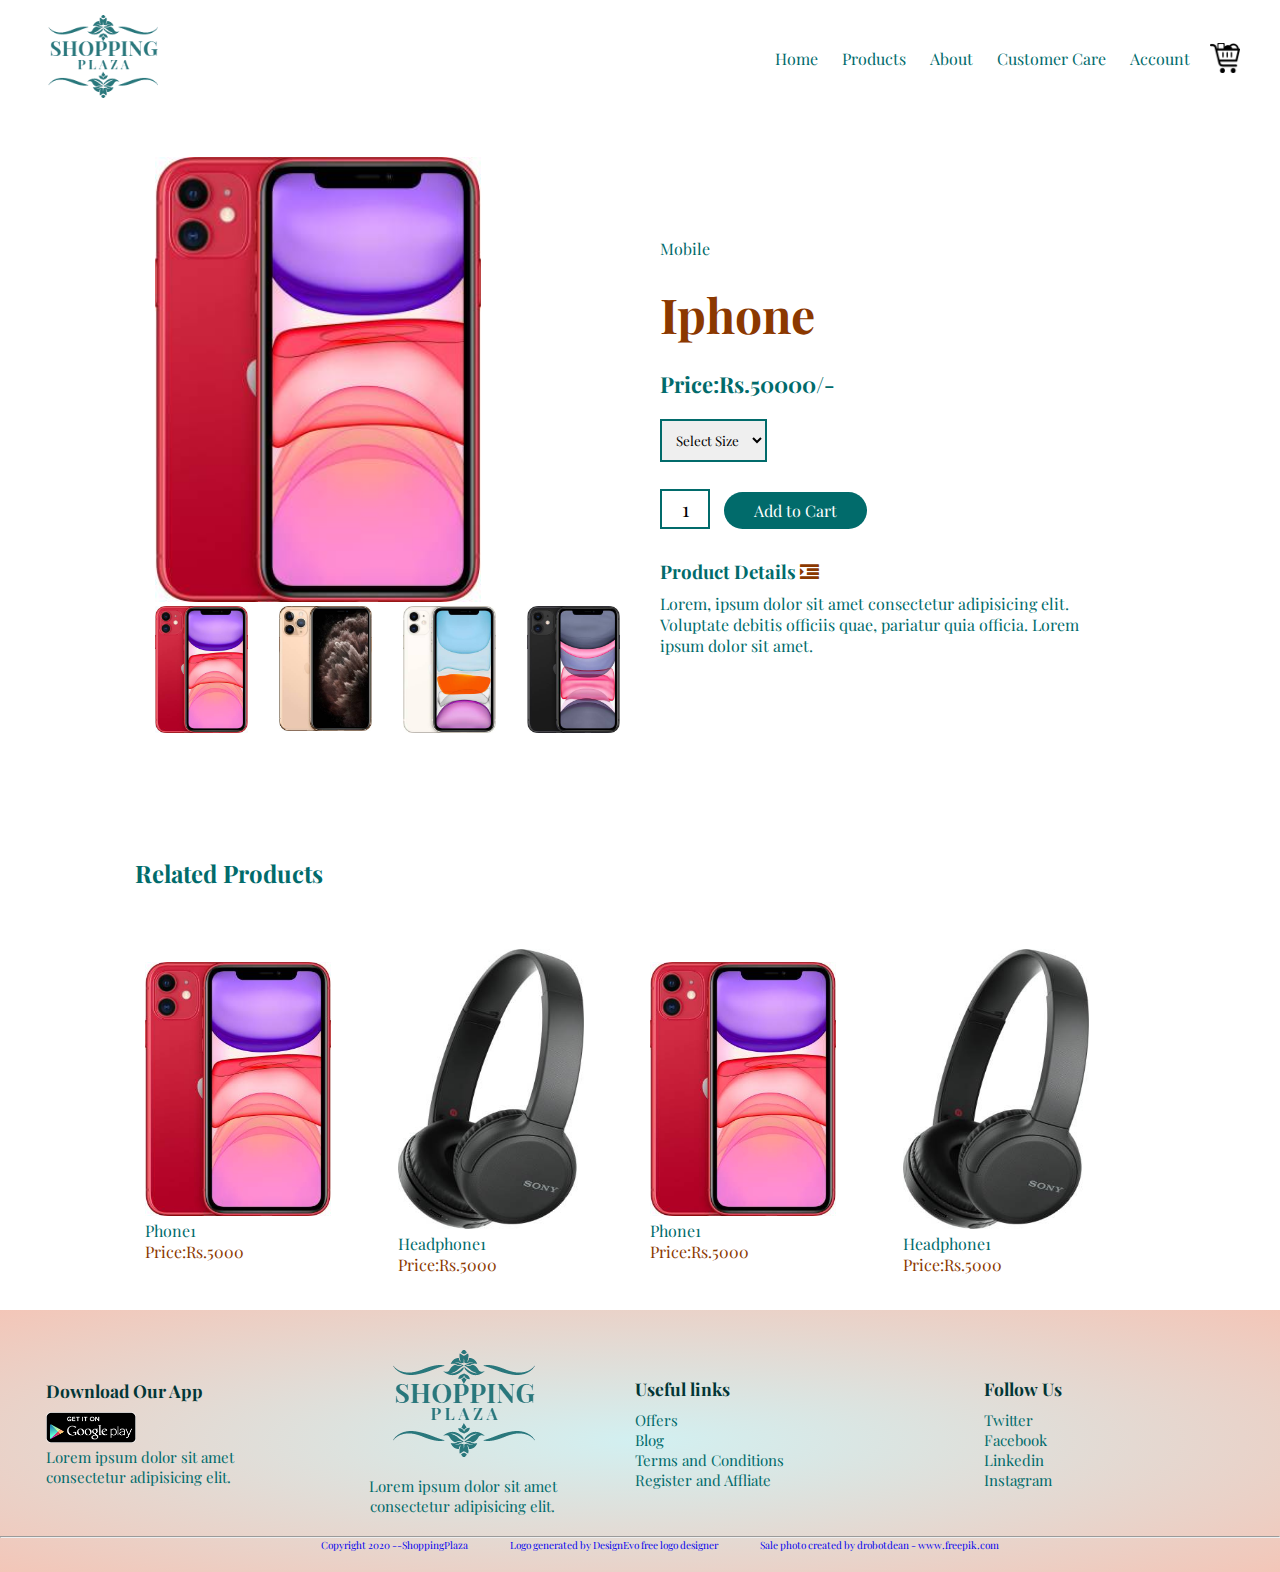
==== product_details.html @ 96f6dd86 "added cart page" ====
<!DOCTYPE html>
<html lang="en">

<head>
    <meta charset="UTF-8">
    <meta name="viewport" content="width=device-width, initial-scale=1.0">
    <title>Products Details</title>
    <!-- Style sheet -->
    <link rel="stylesheet" href="static/css/ecom.css">
    <!-- Favicon -->
    <link rel="shortcut icon" href="static/images/favicon/check-out.svg" type="image/x-icon">
    <!-- Fontawesome -->
    <link rel="stylesheet" href="https://stackpath.bootstrapcdn.com/font-awesome/4.7.0/css/font-awesome.min.css">
    <link rel="stylesheet" href="https://cdnjs.cloudflare.com/ajax/libs/font-awesome/4.7.0/css/font-awesome.min.css">
    <!-- Google fonts -->
    <link rel="preconnect" href="https://fonts.gstatic.com">
    <link
        href="https://fonts.googleapis.com/css2?family=Playfair+Display:ital,wght@0,400;0,500;1,400;1,500&display=swap"
        rel="stylesheet">
</head>

<body>

    <div class="container">
        <div class="navbar">
            <div class="logo">
                <img src="static/images/logo/logo-removebg-preview.png" alt="" width="125px">
            </div>
            <nav>
                <ul id="menu-items">
                    <li><a href="">Home</a></li>
                    <li><a href="">Products</a></li>
                    <li><a href="">About</a></li>
                    <li><a href="">Customer Care</a></li>
                    <li><a href="">Account</a></li>
                </ul>
            </nav>
            <img src="static/images/favicon/shopping.png" width="30px" height="30px" alt="">
            <img src="static/images/favicon/hamburger.png" class="menu-icon" width="40px" height="40px"
                onclick="menuToggle()">
        </div>

    </div>

    <div class="small-container single-product">
        <div class="row">
            <div class="col-2">
                <img src="static/images/mobiles/iphone1.jpeg" width="70%" height="70%" id="productImg"  alt="">
                <div class="small-img-row">
                    <div class="small-img-col">
                        <img src="static/images/mobiles/iphone1.jpeg" width="100%" alt="" class="smallImg" onclick="">
                    </div>
                    <div class="small-img-col">
                        <img src="static/images/mobiles/iphone2.jpeg" width="100%" alt="" class="smallImg" onclick="">
                    </div>
                    <div class="small-img-col">
                        <img src="static/images/mobiles/iphone3.jpeg" width="100%" alt="" class="smallImg" onclick="">
                    </div>
                    <div class="small-img-col">
                        <img src="static/images/mobiles/iphone4.jpeg" width="100%" alt="" class="smallImg" onclick="">
                    </div>
                </div>
            </div>
            <div class="col-2">
                <p>Mobile</p>
                <h1>Iphone</h1>
                <h4>Price:Rs.50000/-</h4>
                <select name="" id="">
                    <option value="">Select Size</option>
                    <option value="">S</option>
                    <option value="">L</option>
                    <option value="">XL</option>
                    <option value="">XXL</option>
                </select>
                <input type="number" value="1">
                <a href="" class="btn">Add to Cart</a>
                <h3>Product Details  <i class="fa fa-indent"></i> </h3>
                <p>Lorem, ipsum dolor sit amet consectetur adipisicing elit. Voluptate debitis officiis quae, pariatur
                    quia officia. Lorem ipsum dolor sit amet. </p>
            </div>
        </div>
    </div>
    <div class="small-container">
        <div class="row row-2">
            <h2>Related Products</h2>
        </div>
    </div>




    <div class="small-container">
        <div class="row">
            <div class="col-4">
                <img src="static/images/mobiles/iphone1.jpeg" alt="">
                <h4>Phone1</h4>
                <p>Price:Rs.5000</p>

            </div>
            <div class="col-4">
                <img src="static/images/earphones/headphone1.jpeg" alt="">
                <h4>Headphone1</h4>
                <p>Price:Rs.5000</p>
            </div>
            <div class="col-4">
                <img src="static/images/mobiles/iphone1.jpeg" alt="">
                <h4>Phone1</h4>
                <p>Price:Rs.5000</p>

            </div>
            <div class="col-4">
                <img src="static/images/earphones/headphone1.jpeg" alt="">
                <h4>Headphone1</h4>
                <p>Price:Rs.5000</p>
            </div>
        </div>
    </div>

    <div class="footer">
        <div class="container">
            <div class="row">
                <div class="footer-col-1">
                    <h3>Download Our App</h3>
                    <img src="static/images/logo/download-app-android.png" alt="">
                    <p>Lorem ipsum dolor sit amet consectetur adipisicing elit.</p>
                </div>
                <div class="footer-col-2">
                    <img src="static/images/logo/logo-removebg-preview.png" alt="">
                    <p>Lorem ipsum dolor sit amet consectetur adipisicing elit.</p>
                </div>
                <div class="footer-col-3">
                    <h3>Useful links</h3>
                    <ul>
                        <li>Offers</li>
                        <li>Blog</li>
                        <li>Terms and Conditions</li>
                        <li>Register and Affliate</li>
                    </ul>
                </div>
                <div class="footer-col-4">
                    <h3>Follow Us</h3>
                    <ul>
                        <li>Twitter</li>
                        <li>Facebook</li>
                        <li>Linkedin</li>
                        <li>Instagram</li>
                    </ul>
                </div>
            </div>
        </div>
        <hr>
        <div class="copyright">
            <a href="#">Copyright 2020 --ShoppingPlaza</a>
            <a href="https://www.designevo.com/logo-maker/" title="Free Online Logo Maker">Logo generated by DesignEvo
                free logo designer</a>
            <a href="https://www.freepik.com/photos/sale">Sale photo created by drobotdean - www.freepik.com</a>
        </div>

    </div>


</body>
<script src="https://code.jquery.com/jquery-3.5.1.min.js"
    integrity="sha256-9/aliU8dGd2tb6OSsuzixeV4y/faTqgFtohetphbbj0=" crossorigin="anonymous"></script>
<script src="https://code.jquery.com/jquery-3.5.1.js" integrity="sha256-QWo7LDvxbWT2tbbQ97B53yJnYU3WhH/C8ycbRAkjPDc="
    crossorigin="anonymous"></script>
<script src="/static/js/index.js"></script>
<script src="/static/js/products.js"></script>

</html>
---- static/css/ecom.css ----
/* Initialization */

*{
    margin: 0;
    padding: 0;
    box-sizing: border-box;
    font-family: 'Playfair Display',serif;
}

a{
    text-decoration: none;
}

ul{
    list-style: none;
}

:root {
    --main-bg-color:  #05acac;
    --black: black;
    --white: white;
    --gray: grey;
    --dark-grey: rgb(46, 46, 46);
    --offwhite: #fcebeb;
    --brown: rgb(139, 56, 0);
    --teal: #016b6b;
    --orange: orange;
    --dark-teal:#023636;
    --darker-teal:#022c2c;
}

p,h3,h4,h5,h2{
    color: var(--teal);
}

/* Navbar */
.navbar{
    display: flex;
    align-items: center;
    padding: 15px;
}

nav{
    flex: 1;
    text-align: right;
}

nav ul{
    display: inline-block;
}

nav ul li{
    display: inline-block;
    margin-right: 20px;
}

nav ul li a{
    color: var(--teal);
}

/* Hero Area */

.container{
    max-width: 1280px;
    margin: auto;
    padding-left: 25px;
    padding-right: 25px;
}

.row{
    display: flex;
    align-items: center;
    flex-wrap: wrap;
    justify-content: space-around;
}

.col-2{
    flex-basis: 50%;
    min-width: 300px;
}

.col-2 img{
    max-width: inherit;
    padding: 50px 150px;
}

.col-2 h1{
    font-size: 48px;
    line-height: 60px;
    margin: 25px 0;
    color: var(--brown);
}

.btn{
    display: inline-block;
    background-color: var(--teal);
    color: var(--white);
    padding: 8px 30px;
    margin: 30px 0;
    border-radius: 30px;
    cursor: pointer;
    transition: background 0.5s;
}

.btn:hover{
    background-color: var(--brown);
    color: var(--white);

}

.header{
    background: radial-gradient(#d2f0f1,#f3c6b8);
}

.header .row{
    margin-top: 70px;
}

/* categories */

.categories{
    margin: 70px 0;
}

.col-3{
    flex-basis: 25%;
    min-width: 250px;
    margin-bottom: 30px;
    transition: transform 0.5s;
    cursor: pointer;
}

.col-3 img{
    width: 75%;
    border-radius: 10px;
}

.small-container{
    max-width: 1080px;
    margin: auto;
    padding-left: 35px;
    padding-right: 35px;
}

.category{
    color: var(--teal);
    text-align: center;
}

.col-3:hover{
    transform: translateY(-10px);
}

/* Featured Products */

.col-4{
    flex-basis: 25%;
    padding: 10px;
    min-width: 200px;
    margin-bottom: 25px;
    transition: transform 0.5s;
    cursor: pointer;
}

.col-4 img{
    width: 80%;
    max-height: 280px;
}

.featured-title{
    text-align: center;
    margin: 0 auto 20px;
    position: relative;
    line-height: 60px;
    color: var(--teal);
}

.featured-title::after{
    content: '';
    background: var(--brown);
    width: 80px;
    height: 5px;
    position: absolute;
    bottom: 0;
    left: 50%;
    transform: translateX(-50%);

}

h4{
    color: var(--teal);
    font-weight: normal;
}

.col-4 p{
    font-size: 16px;
    color: var(--brown);
}

.col-4:hover{
    transform: translateY(-10px);
}

/* offer section */

.offer .row .col-2 img{
    max-width: 130%;
    padding: 50px 150px;
    
}

.offer{
    background: radial-gradient(#d2f0f1,#f3c6b8);
    margin-top: 70px;
    padding: 30px 0;
}

small{
    color: var(--dark-grey);
    font-size: medium;
    line-height: 1.5rem;
}

/* testimonial */

.testimonial{
    padding: 20px;
}

.testimonial .col-3{
    text-align: center;
    padding: 40px;
    box-shadow: 0px 5px 10px 0px rgba(0, 0, 0, 0.548);
}

.checked{
    color: var(--orange);
}

.testimonial img{
    width: 80px;
    border-radius: 50%;
}


.fa-quote-left{
    color: var(--brown);
}

.testimonial .col-3 p{
    font-size: 12px;
    color: var(--dark-teal);
    line-height: 1.2rem;
}

.testimonial .col-3 h3{
    font-size: 15px;
    color: var(--dark-teal);
    line-height: 1.2rem;
}

/* Footer */

.footer{
    background: radial-gradient(#d2f0f1,#f3c6b8);
    color: var(--teal);
    font-size: 15px;
    padding: 40px 0 20px 0;
}

.footer h3{
    color: var(--dark-teal);
    margin-bottom: 10px;
}

.footer-col-1,.footer-col-2,.footer-col-3,.footer-col-4{
    min-width: 250px;
    margin-bottom: 20px;
}

.footer-col-1{
    flex-basis: 20%;
}

.footer-col-1 img{
    width: 90px;
}

.footer-col-2{
    flex-basis: 20%;
    text-align: center;
    margin-right: 5px
}


.footer-col-2 img{
    margin-bottom: 15px;
    
}

.footer-col-3{
    flex-basis: 25%;
}

.footer-col-4{
    flex-basis: 15%;
}

.copyright{
    font-size: 10px;
    text-align: center;
}

.copyright a{
    margin-left: 40px;
}

.menu-icon{
    margin-left: 20px;
    display: none;
}

/* All Products */
.row-2{
    justify-content: space-between;
    margin: 100px auto 50px;
}

select{
    border: 2px solid var(--teal);
    padding: 5px ;
}

select:focus{
    outline: none;
}

.page-btn{
    margin: 0 auto 80px;
}

.page-btn span{
    display: inline-block;
    border: 1px solid var(--brown);
    margin-left: 5px;
    width: 40px;
    height: 40px;
    text-align: center;
    line-height: 40px;
    cursor: pointer;
    font-weight: 600;
}

.page-btn span:hover{
    background-color: var(--orange);
    color: white;
}

/* Single Product Page */

.single-product{
    margin-top: 20px;
}

.single-product .col-2 img{
    padding: 0;
}
.single-product .col-2{
    padding: 20px;
}

.single-product h4{
    margin: 20px 0;
    font-size: 22px;
    font-weight: bold;
}

.single-product select{
    display: block;
    padding: 10px;
    margin-top: 20px ;
}

.single-product input{
    width: 50px;
    height: 40px;
    padding-left: 20px;
    font-size: 20px;
    margin-right: 10px;
    border: 2px solid var(--teal);
}

.single-product input:focus{
    outline: none;
}

.single-product .fa{
    color: var(--brown);
    margin-bottom: 10px;
}

.small-img-row{
    display: flex;
    justify-content: space-between;
}

.small-img-col{
    flex-basis: 20%;
    cursor: pointer;

}

/* Cart PAGE */
.cart-page{
    margin: 80px auto;
}

table{
    width: 100%;
    border-collapse: collapse;
}

.cart-info{
    display: flex;
    flex-wrap: wrap;
}

.cart-info div{
    margin-left: 15px;
}

th{
    text-align: left;
    padding: 10px;
    color: var(--white);
    background: var(--dark-grey);
   
}

td{
    padding: 10px 5px;
}

td input{
    width: 40px;
    height: 40px;
    font-size: large;
    text-align: center;
    border: 2px var(--brown) solid;
    color: var(--brown);
}

td a{
    color: rgba(255, 0, 0, 0.849);
    font-size: 14px;
    display: block;
    margin-top: 10px;
}

td img{
    width: 80px;
    max-height: 100px;
}

.total-price{
    display: flex;
    justify-content: flex-end;
}

.total-price table{
    border-top: 3px solid var(--brown);
    width: 100%;
    max-width: 400px;

}

td:last-child{
    text-align: right;
}

th:last-child{
    text-align: right;
}

/* Media Queries */

@media only screen and (max-width:800px){
    nav ul{
        position: absolute;
        top:100px;
        left: 0px;
        background-color: #f3c6b8 ;
        width: 100%;
        overflow: hidden;
        transition: max-height 0.5s;
    }

    .col-2 img{
        max-width: inherit;
        padding: 0;
    }

    nav ul li{
        display: block;
        margin-right: 50px;
        margin-top: 10px;
        margin-bottom: 10px;
    }
    .menu-icon{
        display: block;
        cursor: pointer;
    }

    .single-product .row{
        text-align: left;
    }

    #productImg{
        width: 100%; 
        max-height: 275px;
     }

    .single-product h1{
        font-size: 30px;
        padding: 10px;
        margin: 5px 5px;
    }

    .cart-info p{
        display: none;
    }

    .cart-info img{
        width: 90%;
        height: 160px;
    }

    td input{
        width: 35px;
        height: 35px;
    }

}



@media only screen and (max-width:600px){
    .row{
        text-align: center;
    }
    .col-2, .col-3, .col-4{
        flex-basis: 100%;
    }
}
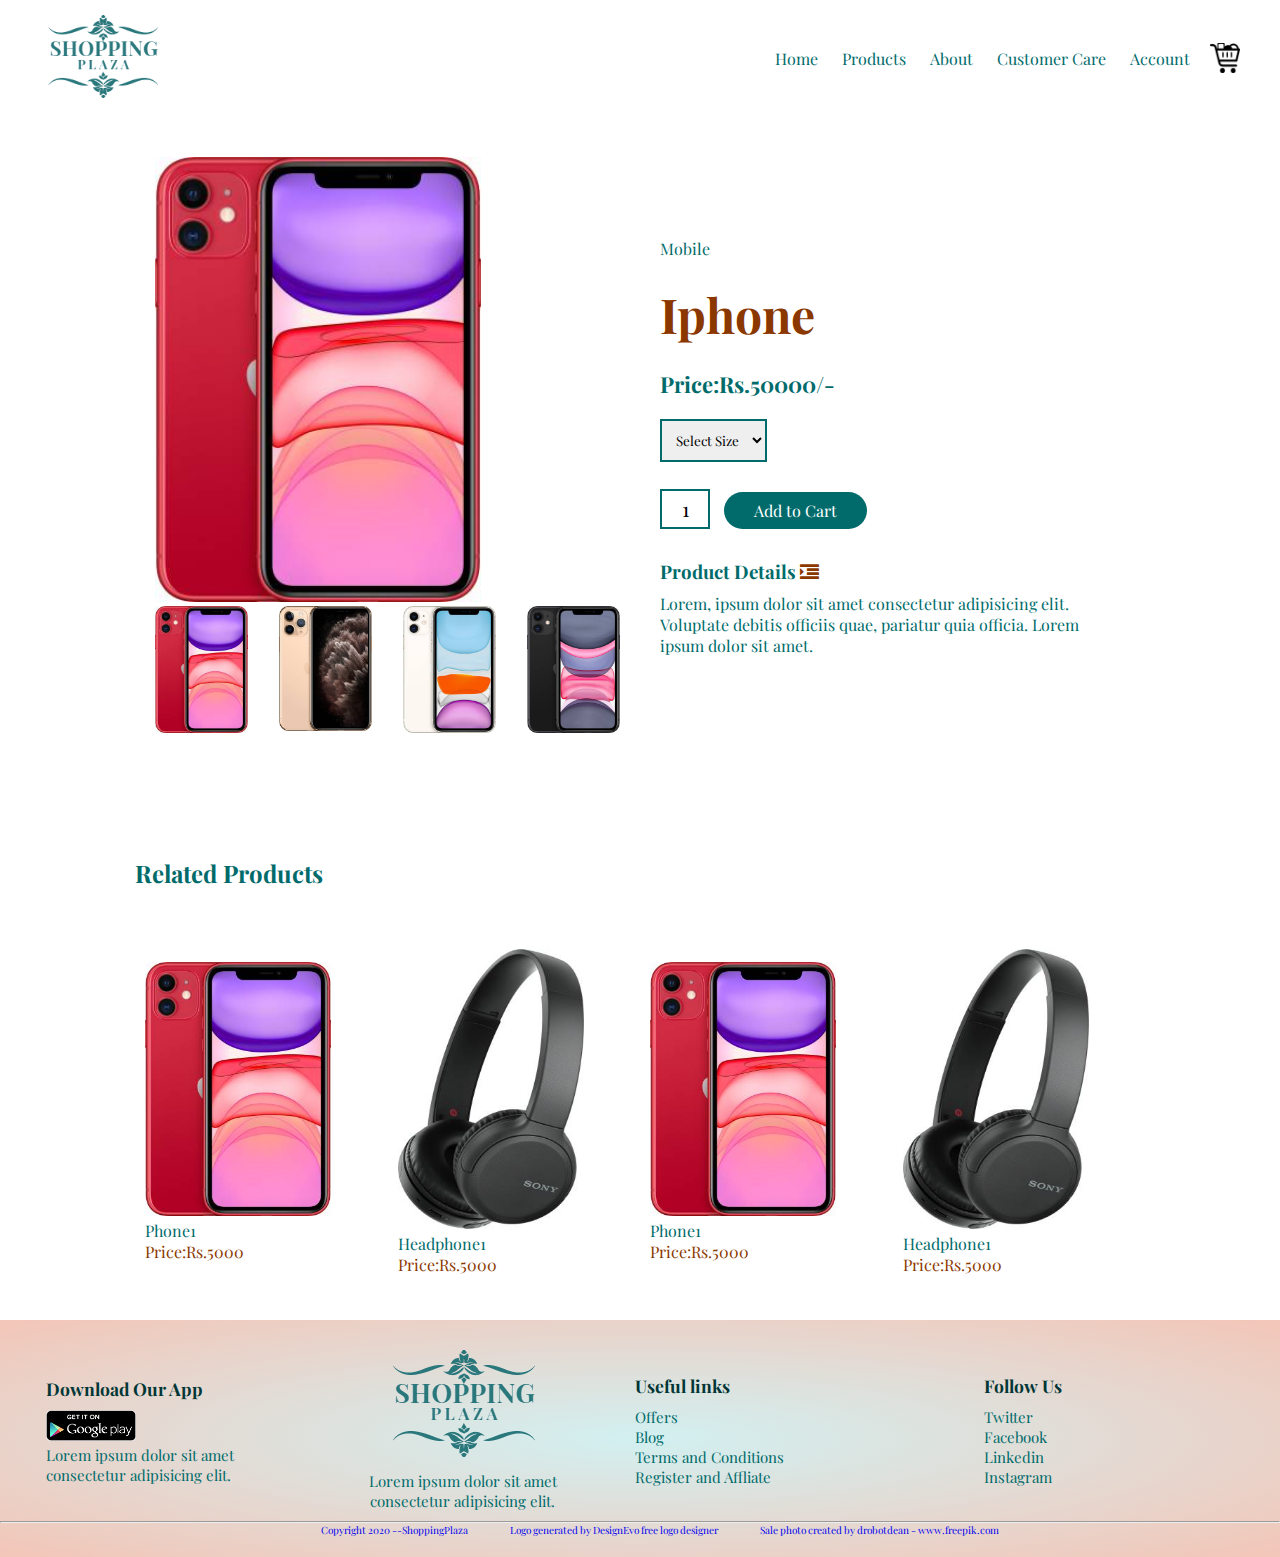
==== commit 507f750f: "Added Accounts page" ====
--- a/product_details.html
+++ b/product_details.html
@@ -165,6 +165,6 @@
 <script src="https://code.jquery.com/jquery-3.5.1.js" integrity="sha256-QWo7LDvxbWT2tbbQ97B53yJnYU3WhH/C8ycbRAkjPDc="
     crossorigin="anonymous"></script>
 <script src="/static/js/index.js"></script>
-<script src="/static/js/products.js"></script>
+
 
 </html>--- a/static/css/ecom.css
+++ b/static/css/ecom.css
@@ -265,7 +265,8 @@
     background: radial-gradient(#d2f0f1,#f3c6b8);
     color: var(--teal);
     font-size: 15px;
-    padding: 40px 0 20px 0;
+    padding: 30px 0 20px 0;
+    margin-top: 10px;
 }
 
 .footer h3{
@@ -275,7 +276,7 @@
 
 .footer-col-1,.footer-col-2,.footer-col-3,.footer-col-4{
     min-width: 250px;
-    margin-bottom: 20px;
+    margin-bottom: 10px;
 }
 
 .footer-col-1{
@@ -294,7 +295,7 @@
 
 
 .footer-col-2 img{
-    margin-bottom: 15px;
+    margin-bottom: 10px;
     
 }
 
@@ -480,6 +481,81 @@
 
 th:last-child{
     text-align: right;
+}
+
+/* ACCOUNT  */
+.form-container{
+    background: white;
+    width: 300px;
+    height: 400px;
+    position: relative;
+    text-align: center;
+    padding: 50px 0;
+    margin: auto;
+    box-shadow: 1px 5px 5px 1px;
+    overflow: hidden;
+}
+
+.form-container span{
+    font-weight: bold;
+    padding: 0 10px;
+    color: var(--teal);
+    cursor: pointer;
+    width: 100px;
+    display: inline-block;
+    
+}
+
+.form-btn{
+    display: inline-block;
+}
+
+.form-container form{
+    max-width: 300px;
+    padding: 0 20px;
+    position: absolute;
+    top: 130px;
+    transition: transform 1s;
+}
+
+.form-container form input{
+    width: 100%;
+    height: 30px;
+    margin: 10px 0;
+    padding: 0 10px;
+    border: 1px solid brown;
+}
+
+.form-container form .btn{
+    width: 100%;
+    border: none;
+    cursor: pointer;
+    margin: 10px 0;
+}
+
+.form-container form .btn{
+    outline: none;
+}
+
+#loginForm{
+    left: -300px;
+}
+
+#registerForm{
+    left: 0;
+}
+
+#loginForm a{
+    font-size: 14px;
+}
+
+#indicator{
+    width: 100px;
+    border: none;
+    background: var(--teal);
+    height: 3px;
+    margin-top: 8px;
+    transform: translateX(100px);
 }
 
 /* Media Queries */
